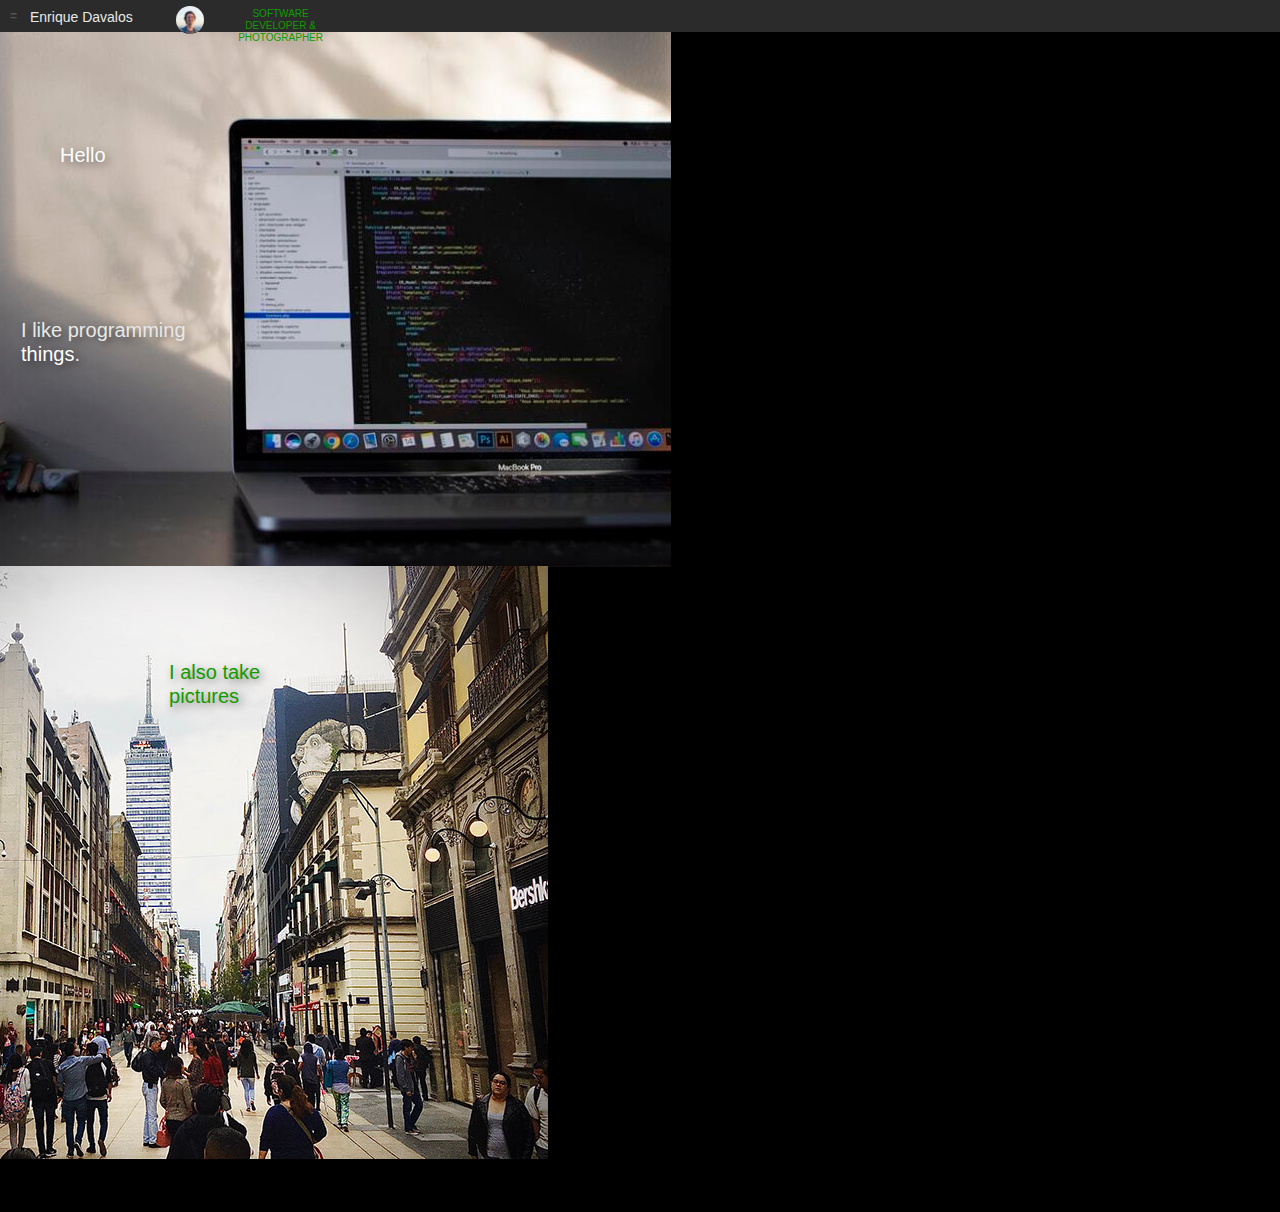
==== phone/index.html @ 0da9f64e "initial upload" ====
<!DOCTYPE html>
<html class="nojs html css_verticalspacer" lang="en-GB">
 <head>

  <meta http-equiv="Content-type" content="text/html;charset=UTF-8"/>
  <meta name="generator" content="2018.1.0.386"/>
  <meta name="viewport" content="width=device-width, initial-scale=1.0"/>
  
  <script type="text/javascript">
   // Update the 'nojs'/'js' class on the html node
document.documentElement.className = document.documentElement.className.replace(/\bnojs\b/g, 'js');

// Check that all required assets are uploaded and up-to-date
if(typeof Muse == "undefined") window.Muse = {}; window.Muse.assets = {"required":["museutils.js", "museconfig.js", "jquery.musemenu.js", "webpro.js", "musewpdisclosure.js", "jquery.watch.js", "require.js", "index.css"], "outOfDate":[]};
</script>
  
  <link rel="canonical" href="http://mtxrii.github.io/index.html"/>
  <link rel="shortcut icon" href="../images/home-favicon.ico?crc=3937322328"/>
  <title>Enrique Davalos</title>
  <!-- CSS -->
  <link rel="stylesheet" type="text/css" href="../css/site_global.css?crc=444006867"/>
  <link rel="stylesheet" type="text/css" href="css/master_a-master.css?crc=3696033"/>
  <link rel="stylesheet" type="text/css" href="css/index.css?crc=289975962" id="pagesheet"/>
  <!-- Other scripts -->
  <script type="text/javascript">
   var __adobewebfontsappname__ = "muse";
</script>
  <!-- JS includes -->
  <script src="https://webfonts.creativecloud.com/nova-square:n4:default;spirax:n4:default;voltaire:n4:default.js" type="text/javascript"></script>
  <!--[if lt IE 9]>
  <script src="../scripts/html5shiv.js?crc=4241844378" type="text/javascript"></script>
  <![endif]-->
   </head>
 <body>

  <div class="clearfix borderbox" id="page"><!-- group -->
   <div class="clearfix grpelem" id="ppu23906"><!-- column -->
    <div class="clearfix colelem" id="pu23906"><!-- group -->
     <div class="clip_frame grpelem" id="u23906" data-sizePolicy="fixed" data-pintopage="page_fixedCenter"><!-- image -->
      <img class="block" id="u23906_img" src="../images/photo-1484417894907-623942c8ee29.jpg?crc=263197129" alt="" width="1007" height="567"/>
     </div>
     <div class="clearfix grpelem" id="u23732-4"><!-- content -->
      <p>Hello</p>
     </div>
     <div class="clearfix grpelem" id="u23733-6"><!-- content -->
      <p>I like programming <span id="u23733-2">things</span>.</p>
     </div>
     <div class="browser_width grpelem" id="accordionu16622-bw">
      <ul class="AccordionWidget clearfix" id="accordionu16622"><!-- vertical box -->
       <li class="AccordionPanel clearfix colelem100" id="u16627"><!-- vertical box --><div class="AccordionPanelTab clearfix colelem100" id="u16628-4"><!-- content --><div id="u16628-3"><p>=</p></div></div><div class="AccordionPanelContent disn clearfix colelem100" id="u16629"><!-- group --><nav class="MenuBar clearfix grpelem" id="menuu16405"><!-- vertical box --><div class="MenuItemContainer clearfix colelem" id="u16434"><!-- horizontal box --><a class="nonblock nontext MenuItem MenuItemWithSubMenu MuseMenuActive borderbox clearfix grpelem" id="u16435" href="index.html"><!-- horizontal box --><div class="MenuItemLabel clearfix grpelem" id="u16436-4"><!-- content --><p>Home</p></div></a></div><div class="MenuItemContainer clearfix colelem" id="u16661"><!-- horizontal box --><a class="nonblock nontext MenuItem MenuItemWithSubMenu borderbox clearfix grpelem" id="u16664" href="about.html"><!-- horizontal box --><div class="MenuItemLabel clearfix grpelem" id="u16667-4"><!-- content --><p>About</p></div></a></div><div class="MenuItemContainer clearfix colelem" id="u16682"><!-- horizontal box --><a class="nonblock nontext MenuItem MenuItemWithSubMenu borderbox clearfix grpelem" id="u16685" href="code.html"><!-- horizontal box --><div class="MenuItemLabel clearfix grpelem" id="u16687-4"><!-- content --><p>Code</p></div></a></div><div class="MenuItemContainer clearfix colelem" id="u16703"><!-- horizontal box --><a class="nonblock nontext MenuItem MenuItemWithSubMenu borderbox clearfix grpelem" id="u16706" href="photos.html"><!-- horizontal box --><div class="MenuItemLabel clearfix grpelem" id="u16708-4"><!-- content --><p>Photos</p></div></a></div><div class="MenuItemContainer clearfix colelem" id="u16724"><!-- horizontal box --><a class="nonblock nontext MenuItem MenuItemWithSubMenu borderbox clearfix grpelem" id="u16725" href="contact.html"><!-- horizontal box --><div class="MenuItemLabel clearfix grpelem" id="u16728-4"><!-- content --><p>Contact</p></div></a></div></nav></div></li>
       <li class="AccordionPanel clearfix colelem100" id="u16745"><!-- vertical box --><div class="AccordionPanelTab clearfix colelem100" id="u16783-3"><!-- content --><div id="u16783-2"><p>&nbsp;</p></div></div><div class="AccordionPanelContent colelem100" id="u16746"><!-- simple frame --></div></li>
      </ul>
     </div>
     <div class="clearfix grpelem" id="u16403-4" data-sizePolicy="fluidWidth" data-pintopage="page_fixedLeft"><!-- content -->
      <p>Enrique Davalos</p>
     </div>
     <div class="rounded-corners clip_frame grpelem" id="u16401" data-sizePolicy="fluidWidthHeight" data-pintopage="page_fixedCenter"><!-- image -->
      <img class="block" id="u16401_img" src="../images/enlight95%20-%20circle.jpg?crc=4184773767" alt="" data-heightwidthratio="1" data-image-width="28" data-image-height="28"/>
     </div>
     <div class="clearfix grpelem" id="u16404-6"><!-- content -->
      <p>SOFTWARE DEVELOPER &amp;</p>
      <p>PHOTOGRAPHER</p>
     </div>
    </div>
    <div class="clearfix colelem" id="u23903-4"><!-- content -->
     <p>I also take pictures</p>
    </div>
   </div>
   <div class="verticalspacer" data-offset-top="773" data-content-above-spacer="772" data-content-below-spacer="71" data-sizePolicy="fixed" data-pintopage="page_fixedLeft"></div>
   <div class="clip_frame grpelem" id="u23913" data-sizePolicy="fixed" data-pintopage="page_fixedCenter"><!-- image -->
    <img class="block" id="u23913_img" src="../images/img_8601718x594.jpg?crc=4179434027" alt="" width="717" height="593"/>
   </div>
  </div>
  <!-- Other scripts -->
  <script type="text/javascript">
   // Decide whether to suppress missing file error or not based on preference setting
var suppressMissingFileError = false
</script>
  <script type="text/javascript">
   window.Muse.assets.check=function(c){if(!window.Muse.assets.checked){window.Muse.assets.checked=!0;var b={},d=function(a,b){if(window.getComputedStyle){var c=window.getComputedStyle(a,null);return c&&c.getPropertyValue(b)||c&&c[b]||""}if(document.documentElement.currentStyle)return(c=a.currentStyle)&&c[b]||a.style&&a.style[b]||"";return""},a=function(a){if(a.match(/^rgb/))return a=a.replace(/\s+/g,"").match(/([\d\,]+)/gi)[0].split(","),(parseInt(a[0])<<16)+(parseInt(a[1])<<8)+parseInt(a[2]);if(a.match(/^\#/))return parseInt(a.substr(1),
16);return 0},f=function(f){for(var g=document.getElementsByTagName("link"),j=0;j<g.length;j++)if("text/css"==g[j].type){var l=(g[j].href||"").match(/\/?css\/([\w\-]+\.css)\?crc=(\d+)/);if(!l||!l[1]||!l[2])break;b[l[1]]=l[2]}g=document.createElement("div");g.className="version";g.style.cssText="display:none; width:1px; height:1px;";document.getElementsByTagName("body")[0].appendChild(g);for(j=0;j<Muse.assets.required.length;){var l=Muse.assets.required[j],k=l.match(/([\w\-\.]+)\.(\w+)$/),i=k&&k[1]?
k[1]:null,k=k&&k[2]?k[2]:null;switch(k.toLowerCase()){case "css":i=i.replace(/\W/gi,"_").replace(/^([^a-z])/gi,"_$1");g.className+=" "+i;i=a(d(g,"color"));k=a(d(g,"backgroundColor"));i!=0||k!=0?(Muse.assets.required.splice(j,1),"undefined"!=typeof b[l]&&(i!=b[l]>>>24||k!=(b[l]&16777215))&&Muse.assets.outOfDate.push(l)):j++;g.className="version";break;case "js":j++;break;default:throw Error("Unsupported file type: "+k);}}c?c().jquery!="1.8.3"&&Muse.assets.outOfDate.push("jquery-1.8.3.min.js"):Muse.assets.required.push("jquery-1.8.3.min.js");
g.parentNode.removeChild(g);if(Muse.assets.outOfDate.length||Muse.assets.required.length)g="Some files on the server may be missing or incorrect. Clear browser cache and try again. If the problem persists please contact website author.",f&&Muse.assets.outOfDate.length&&(g+="\nOut of date: "+Muse.assets.outOfDate.join(",")),f&&Muse.assets.required.length&&(g+="\nMissing: "+Muse.assets.required.join(",")),suppressMissingFileError?(g+="\nUse SuppressMissingFileError key in AppPrefs.xml to show missing file error pop up.",console.log(g)):alert(g)};location&&location.search&&location.search.match&&location.search.match(/muse_debug/gi)?
setTimeout(function(){f(!0)},5E3):f()}};
var muse_init=function(){require.config({baseUrl:"../"});require(["jquery","museutils","whatinput","jquery.musemenu","webpro","musewpdisclosure","jquery.watch"],function(c){var $ = c;$(document).ready(function(){try{
window.Muse.assets.check($);/* body */
Muse.Utils.transformMarkupToFixBrowserProblemsPreInit();/* body */
Muse.Utils.prepHyperlinks(true);/* body */
Muse.Utils.resizeHeight('.browser_width');/* resize height */
Muse.Utils.requestAnimationFrame(function() { $('body').addClass('initialized'); });/* mark body as initialized */
Muse.Utils.makeButtonsVisibleAfterSettingMinWidth();/* body */
Muse.Utils.initWidget('.MenuBar', ['#bp_infinity'], function(elem) { return $(elem).museMenu(); });/* unifiedNavBar */
Muse.Utils.initWidget('#accordionu16622', ['#bp_infinity'], function(elem) { return new WebPro.Widget.Accordion(elem, {canCloseAll:true,defaultIndex:1}); });/* #accordionu16622 */
Muse.Utils.fullPage('#page');/* 100% height page */
Muse.Utils.showWidgetsWhenReady();/* body */
Muse.Utils.transformMarkupToFixBrowserProblems();/* body */
}catch(b){if(b&&"function"==typeof b.notify?b.notify():Muse.Assert.fail("Error calling selector function: "+b),false)throw b;}})})};

</script>
  <!-- RequireJS script -->
  <script src="../scripts/require.js?crc=7928878" type="text/javascript" async data-main="../scripts/museconfig.js?crc=4286661555" onload="if (requirejs) requirejs.onError = function(requireType, requireModule) { if (requireType && requireType.toString && requireType.toString().indexOf && 0 <= requireType.toString().indexOf('#scripterror')) window.Muse.assets.check(); }" onerror="window.Muse.assets.check();"></script>
   </body>
</html>
---- css/site_global.css ----
html{min-height:100%;min-width:100%;-ms-text-size-adjust:none;}body,div,dl,dt,dd,ul,ol,li,nav,h1,h2,h3,h4,h5,h6,pre,code,form,fieldset,legend,input,button,textarea,p,blockquote,th,td,a{margin:0px;padding:0px;border-width:0px;border-style:solid;border-color:transparent;-webkit-transform-origin:left top;-ms-transform-origin:left top;-o-transform-origin:left top;transform-origin:left top;background-repeat:no-repeat;}button.submit-btn{-moz-box-sizing:content-box;-webkit-box-sizing:content-box;box-sizing:content-box;}.transition{-webkit-transition-property:background-image,background-position,background-color,border-color,border-radius,color,font-size,font-style,font-weight,letter-spacing,line-height,text-align,box-shadow,text-shadow,opacity;transition-property:background-image,background-position,background-color,border-color,border-radius,color,font-size,font-style,font-weight,letter-spacing,line-height,text-align,box-shadow,text-shadow,opacity;}.transition *{-webkit-transition:inherit;transition:inherit;}table{border-collapse:collapse;border-spacing:0px;}fieldset,img{border:0px;border-style:solid;-webkit-transform-origin:left top;-ms-transform-origin:left top;-o-transform-origin:left top;transform-origin:left top;}address,caption,cite,code,dfn,em,strong,th,var,optgroup{font-style:inherit;font-weight:inherit;}del,ins{text-decoration:none;}li{list-style:none;}caption,th{text-align:left;}h1,h2,h3,h4,h5,h6{font-size:100%;font-weight:inherit;}input,button,textarea,select,optgroup,option{font-family:inherit;font-size:inherit;font-style:inherit;font-weight:inherit;}.form-grp input,.form-grp textarea{-webkit-appearance:none;-webkit-border-radius:0;}body{font-family:Arial, Helvetica Neue, Helvetica, sans-serif;text-align:left;font-size:14px;line-height:17px;word-wrap:break-word;text-rendering:optimizeLegibility;-moz-font-feature-settings:'liga';-ms-font-feature-settings:'liga';-webkit-font-feature-settings:'liga';font-feature-settings:'liga';}a:link{color:#0000FF;text-decoration:underline;}a:visited{color:#800080;text-decoration:underline;}a:hover{color:#0000FF;text-decoration:underline;}a:active{color:#EE0000;text-decoration:underline;}a.nontext{color:black;text-decoration:none;font-style:normal;font-weight:normal;}.normal_text{color:#000000;direction:ltr;font-family:Arial, Helvetica Neue, Helvetica, sans-serif;font-size:14px;font-style:normal;font-weight:normal;letter-spacing:0px;line-height:17px;text-align:left;text-decoration:none;text-indent:0px;text-transform:none;vertical-align:0px;padding:0px;}.list0 li:before{position:absolute;right:100%;letter-spacing:0px;text-decoration:none;font-weight:normal;font-style:normal;}.rtl-list li:before{right:auto;left:100%;}.nls-None > li:before,.nls-None .list3 > li:before,.nls-None .list6 > li:before{margin-right:6px;content:'•';}.nls-None .list1 > li:before,.nls-None .list4 > li:before,.nls-None .list7 > li:before{margin-right:6px;content:'○';}.nls-None,.nls-None .list1,.nls-None .list2,.nls-None .list3,.nls-None .list4,.nls-None .list5,.nls-None .list6,.nls-None .list7,.nls-None .list8{padding-left:34px;}.nls-None.rtl-list,.nls-None .list1.rtl-list,.nls-None .list2.rtl-list,.nls-None .list3.rtl-list,.nls-None .list4.rtl-list,.nls-None .list5.rtl-list,.nls-None .list6.rtl-list,.nls-None .list7.rtl-list,.nls-None .list8.rtl-list{padding-left:0px;padding-right:34px;}.nls-None .list2 > li:before,.nls-None .list5 > li:before,.nls-None .list8 > li:before{margin-right:6px;content:'-';}.nls-None.rtl-list > li:before,.nls-None .list1.rtl-list > li:before,.nls-None .list2.rtl-list > li:before,.nls-None .list3.rtl-list > li:before,.nls-None .list4.rtl-list > li:before,.nls-None .list5.rtl-list > li:before,.nls-None .list6.rtl-list > li:before,.nls-None .list7.rtl-list > li:before,.nls-None .list8.rtl-list > li:before{margin-right:0px;margin-left:6px;}.TabbedPanelsTab{white-space:nowrap;}.MenuBar .MenuBarView,.MenuBar .SubMenuView{display:block;list-style:none;}.MenuBar .SubMenu{display:none;position:absolute;}.NoWrap{white-space:nowrap;word-wrap:normal;}.rootelem{margin-left:auto;margin-right:auto;}.colelem{display:inline;float:left;clear:both;}.clearfix:after{content:"\0020";visibility:hidden;display:block;height:0px;clear:both;}*:first-child+html .clearfix{zoom:1;}.clip_frame{overflow:hidden;}.popup_anchor{position:relative;width:0px;height:0px;}.allow_click_through *{pointer-events:auto;}.popup_element{z-index:100000;}.svg{display:block;vertical-align:top;}span.wrap{content:'';clear:left;display:block;}span.actAsInlineDiv{display:inline-block;}.position_content,.excludeFromNormalFlow{float:left;}.preload_images{position:absolute;overflow:hidden;left:-9999px;top:-9999px;height:1px;width:1px;}.preload{height:1px;width:1px;}.animateStates{-webkit-transition:0.3s ease-in-out;-moz-transition:0.3s ease-in-out;-o-transition:0.3s ease-in-out;transition:0.3s ease-in-out;}[data-whatinput="mouse"] *:focus,[data-whatinput="touch"] *:focus,input:focus,textarea:focus{outline:none;}textarea{resize:none;overflow:auto;}.allow_click_through,.fld-prompt{pointer-events:none;}.wrapped-input{position:absolute;top:0px;left:0px;background:transparent;border:none;}.submit-btn{z-index:50000;cursor:pointer;}.anchor_item{width:22px;height:18px;}.MenuBar .SubMenuVisible,.MenuBarVertical .SubMenuVisible,.MenuBar .SubMenu .SubMenuVisible,.popup_element.Active,span.actAsPara,.actAsDiv,a.nonblock.nontext,img.block{display:block;}.widget_invisible,.js .invi,.js .mse_pre_init{visibility:hidden;}.ose_ei{visibility:hidden;z-index:0;}.no_vert_scroll{overflow-y:hidden;}.always_vert_scroll{overflow-y:scroll;}.always_horz_scroll{overflow-x:scroll;}.fullscreen{overflow:hidden;left:0px;top:0px;position:fixed;height:100%;width:100%;-moz-box-sizing:border-box;-webkit-box-sizing:border-box;-ms-box-sizing:border-box;box-sizing:border-box;}.fullwidth{position:absolute;}.borderbox{-moz-box-sizing:border-box;-webkit-box-sizing:border-box;-ms-box-sizing:border-box;box-sizing:border-box;}.scroll_wrapper{position:absolute;overflow:auto;left:0px;right:0px;top:0px;bottom:0px;padding-top:0px;padding-bottom:0px;margin-top:0px;margin-bottom:0px;}.browser_width > *{position:absolute;left:0px;right:0px;}.grpelem,.accordion_wrapper{display:inline;float:left;}.fld-checkbox input[type=checkbox],.fld-radiobutton input[type=radio]{position:absolute;overflow:hidden;clip:rect(0px, 0px, 0px, 0px);height:1px;width:1px;margin:-1px;padding:0px;border:0px;}.fld-checkbox input[type=checkbox] + label,.fld-radiobutton input[type=radio] + label{display:inline-block;background-repeat:no-repeat;cursor:pointer;float:left;width:100%;height:100%;}.pointer_cursor,.fld-recaptcha-mode,.fld-recaptcha-refresh,.fld-recaptcha-help{cursor:pointer;}p,h1,h2,h3,h4,h5,h6,ol,ul,span.actAsPara{max-height:1000000px;}.superscript{vertical-align:super;font-size:66%;line-height:0px;}.subscript{vertical-align:sub;font-size:66%;line-height:0px;}.horizontalSlideShow{-ms-touch-action:pan-y;touch-action:pan-y;}.verticalSlideShow{-ms-touch-action:pan-x;touch-action:pan-x;}.colelem100,.verticalspacer{clear:both;}.list0 li,.MenuBar .MenuItemContainer,.SlideShowContentPanel .fullscreen img,.css_verticalspacer .verticalspacer{position:relative;}.popup_element.Inactive,.js .disn,.js .an_invi,.hidden,.breakpoint{display:none;}#muse_css_mq{position:absolute;display:none;background-color:#FFFFFE;}.fluid_height_spacer{width:0.01px;}.muse_check_css{display:none;position:fixed;}@media screen and (-webkit-min-device-pixel-ratio:0){body{text-rendering:auto;}}
---- phone/css/master_a-master.css ----
#accordionu16622{border-color:#B5B5B5;background-color:transparent;}#u16628-4{border-color:#FFFFFF;background-color:#2B2B2B;}#u16628-4:hover p{color:#545454;visibility:inherit;font-weight:bold;}#u16628-4:active p{color:#545454;visibility:inherit;font-weight:bold;}#u16628-3{color:#FFFFFF;line-height:12px;font-size:12px;font-family:Verdana, Tahoma, Geneva, sans-serif;}#u16629{border-color:#FFFFFF;background-color:#2B2B2B;}#menuu16405{border-width:0px;border-color:transparent;background-color:transparent;}#u16628-4.AccordionPanelTabOpen,#u16435{background-color:#2B2B2B;}#u16436-4{border-width:0px;border-color:transparent;background-color:transparent;text-transform:uppercase;color:#E8E8E8;text-align:center;font-family:voltaire, sans-serif;font-weight:400;}#u16435:hover #u16436-4 p{color:#16BF00;visibility:inherit;}#u16435:active #u16436-4 p{color:#129B00;visibility:inherit;}#u16435.MuseMenuActive,#u16664{background-color:#2B2B2B;}#u16667-4{border-width:0px;border-color:transparent;background-color:transparent;text-transform:uppercase;color:#E8E8E8;text-align:center;font-family:voltaire, sans-serif;font-weight:400;}#u16664:hover #u16667-4 p{color:#16BF00;visibility:inherit;}#u16664:active #u16667-4 p{color:#129B00;visibility:inherit;}#u16664.MuseMenuActive,#u16685{background-color:#2B2B2B;}#u16687-4{border-width:0px;border-color:transparent;background-color:transparent;text-transform:uppercase;color:#E8E8E8;text-align:center;font-family:voltaire, sans-serif;font-weight:400;}#u16685:hover #u16687-4 p{color:#16BF00;visibility:inherit;}#u16685:active #u16687-4 p{color:#129B00;visibility:inherit;}#u16685.MuseMenuActive,#u16706{background-color:#2B2B2B;}#u16708-4{border-width:0px;border-color:transparent;background-color:transparent;text-transform:uppercase;color:#E8E8E8;text-align:center;font-family:voltaire, sans-serif;font-weight:400;}#u16706:hover #u16708-4 p{color:#16BF00;visibility:inherit;}#u16706:active #u16708-4 p{color:#129B00;visibility:inherit;}#u16706.MuseMenuActive,#u16725{background-color:#2B2B2B;}#u16725.MuseMenuActive{background-color:#2B2B2B;}#u16728-4{border-width:0px;border-color:transparent;background-color:transparent;text-transform:uppercase;color:#E8E8E8;text-align:center;font-family:voltaire, sans-serif;font-weight:400;}#u16725:hover #u16728-4 p{color:#16BF00;visibility:inherit;}#u16725:active #u16728-4 p{color:#129B00;visibility:inherit;}#u16435.MuseMenuActive #u16436-4 p,#u16664.MuseMenuActive #u16667-4 p,#u16685.MuseMenuActive #u16687-4 p,#u16706.MuseMenuActive #u16708-4 p,#u16725.MuseMenuActive #u16728-4 p{color:#129B00;visibility:inherit;text-transform:uppercase;font-family:voltaire, sans-serif;font-weight:400;font-style:normal;}#u16627,#u16434,#u16661,#u16682,#u16703,#u16724,#u16745{background-color:transparent;}#u16783-3{border-color:#FFFFFF;background-color:transparent;}#u16783-3:hover p{color:#545454;visibility:inherit;font-weight:bold;}#u16783-3:active p{color:#545454;visibility:inherit;font-weight:bold;}#u16628-4.AccordionPanelTabOpen p,#u16783-3.AccordionPanelTabOpen p{color:#707070;visibility:inherit;font-size:11px;font-family:spirax, sans-serif;font-weight:700;font-style:normal;}#u16783-2{line-height:11px;color:#FFFFFF;font-size:11px;font-family:Verdana, Tahoma, Geneva, sans-serif;font-weight:normal;}.MenuItem,.AccordionPanelTab{cursor:pointer;}#u16403-4{background-color:transparent;color:#E8E8E8;text-align:left;font-size:14px;font-family:nova-square, sans-serif;font-weight:400;}#u16401{background-color:transparent;border-radius:50%;}#u16404-6{background-color:transparent;line-height:12px;text-align:center;font-size:10px;color:#129B00;font-family:voltaire, sans-serif;font-weight:400;}
---- phone/css/index.css ----
.version.index{color:#000011;background-color:#48AE9A;}#muse_css_mq{background-color:#FFFFFF;}#page{z-index:1;min-height:1160px;background-image:none;border-width:0px;border-color:#000000;background-color:#000000;padding-bottom:53px;width:100%;max-width:380px;}#ppu23906{z-index:0;margin-right:-10000px;width:265%;}#pu23906{z-index:2;width:100%;}#u23906{z-index:2;width:1007px;background-color:transparent;position:relative;margin-right:-10000px;margin-left:18.87%;left:-526px;}#u23732-4{z-index:6;min-height:37px;text-shadow:3px 3px 8px rgba(0,0,0,0.5);box-shadow:none;background-color:transparent;line-height:24px;font-size:20px;color:#FFFFFF;font-family:nova-square, sans-serif;font-weight:400;font-style:normal;position:relative;margin-right:-10000px;margin-top:143px;width:8.94%;left:39.23%;margin-left:-33.27%;}#u23733-6{z-index:10;min-height:64px;text-shadow:3px 3px 8px rgba(0,0,0,0.5);box-shadow:none;background-color:transparent;line-height:24px;font-size:20px;color:#E8E8E8;font-family:nova-square, sans-serif;font-weight:400;font-style:normal;position:relative;margin-right:-10000px;margin-top:318px;width:16.79%;left:35.36%;margin-left:-33.27%;}#u23733-2{color:#FFFFFF;}#accordionu16622{z-index:20;}#u16627{z-index:21;}#u16628-4{z-index:22;min-height:12px;padding-top:10px;padding-bottom:10px;}#u16628-4:hover{padding-top:10px;padding-bottom:10px;min-height:12px;margin:0px 0px 0px 0%;}#u16628-4:active{padding-top:10px;padding-bottom:10px;min-height:12px;margin:0px 0px 0px 0%;}#u16628-4.AccordionPanelTabOpen{padding-top:10px;padding-bottom:10px;min-height:12px;margin:0px 0px 0px 0%;}#u16629{z-index:26;width:100%;}#menuu16405{z-index:27;position:relative;margin-right:-10000px;width:100%;}#u16434{position:relative;width:100%;}#u16435{min-height:17px;padding-bottom:18px;position:relative;margin-right:-10000px;width:100%;}#u16436-4{min-height:17px;position:relative;margin-right:-10000px;top:9px;width:100%;}#u16435:hover #u16436-4{padding-top:0px;padding-bottom:0px;min-height:17px;width:100%;margin:0px -10000px 0px 0%;}#u16435:active #u16436-4{padding-top:0px;padding-bottom:0px;min-height:17px;width:100%;margin:0px -10000px 0px 0%;}#u16664{min-height:17px;padding-bottom:18px;position:relative;margin-right:-10000px;width:100%;}#u16667-4{min-height:17px;position:relative;margin-right:-10000px;top:9px;width:100%;}#u16435.MuseMenuActive #u16436-4,#u16664:hover #u16667-4{padding-top:0px;padding-bottom:0px;min-height:17px;width:100%;margin:0px -10000px 0px 0%;}#u16664:active #u16667-4{padding-top:0px;padding-bottom:0px;min-height:17px;width:100%;margin:0px -10000px 0px 0%;}#u16685{min-height:17px;padding-bottom:18px;position:relative;margin-right:-10000px;width:100%;}#u16687-4{min-height:17px;position:relative;margin-right:-10000px;top:9px;width:100%;}#u16664.MuseMenuActive #u16667-4,#u16685:hover #u16687-4{padding-top:0px;padding-bottom:0px;min-height:17px;width:100%;margin:0px -10000px 0px 0%;}#u16685:active #u16687-4{padding-top:0px;padding-bottom:0px;min-height:17px;width:100%;margin:0px -10000px 0px 0%;}#u16706{min-height:17px;padding-bottom:18px;position:relative;margin-right:-10000px;width:100%;}#u16708-4{min-height:17px;position:relative;margin-right:-10000px;top:9px;width:100%;}#u16685.MuseMenuActive #u16687-4,#u16706:hover #u16708-4{padding-top:0px;padding-bottom:0px;min-height:17px;width:100%;margin:0px -10000px 0px 0%;}#u16706:active #u16708-4{padding-top:0px;padding-bottom:0px;min-height:17px;width:100%;margin:0px -10000px 0px 0%;}#u16661,#u16682,#u16703,#u16724{margin-top:2px;position:relative;width:100%;}#u16725{min-height:17px;padding-bottom:18px;position:relative;margin-right:-10000px;width:100%;}#u16435.MuseMenuActive,#u16664.MuseMenuActive,#u16685.MuseMenuActive,#u16706.MuseMenuActive,#u16725.MuseMenuActive{min-height:17px;width:100%;margin:0px -10000px 0px 0%;}#u16728-4{min-height:17px;position:relative;margin-right:-10000px;top:9px;width:100%;}#u16706.MuseMenuActive #u16708-4,#u16725:hover #u16728-4{padding-top:0px;padding-bottom:0px;min-height:17px;width:100%;margin:0px -10000px 0px 0%;}#u16725:active #u16728-4{padding-top:0px;padding-bottom:0px;min-height:17px;width:100%;margin:0px -10000px 0px 0%;}#u16725.MuseMenuActive #u16728-4{padding-top:0px;padding-bottom:0px;min-height:17px;width:100%;margin:0px -10000px 0px 0%;}#u16745{z-index:58;}#u16783-3{z-index:59;min-height:11px;padding-top:10px;padding-bottom:10px;}#u16783-3:hover{padding-top:10px;padding-bottom:10px;min-height:11px;margin:0px 0px 0px 0%;}#u16783-3:active{padding-top:10px;padding-bottom:10px;min-height:11px;margin:0px 0px 0px 0%;}#u16783-3.AccordionPanelTabOpen{padding-top:10px;padding-bottom:10px;min-height:11px;margin:0px 0px 0px 0%;}#u16628-3,#u16783-2{margin-left:10px;}#u16746{z-index:62;height:8px;width:100%;}.ie #u16746{background-color:#FFFFFF;opacity:0.01;-ms-filter:"progid:DXImageTransform.Microsoft.Alpha(Opacity=1)";filter:alpha(opacity=1);}.js body{visibility:hidden;}.js body.initialized{visibility:visible;}#accordionu16622-bw{z-index:20;left:0px;margin-left:-335px;}#u16403-4{z-index:63;min-height:23px;position:relative;margin-right:-10000px;margin-top:9px;width:33.17%;left:365px;margin-left:-335px;}#u16401{z-index:67;position:relative;margin-right:-10000px;margin-top:6px;width:2.79%;margin-left:17.48%;left:0px;}#u16401 .clip_frame{-webkit-border-radius:0.5px 0.5px 0.5px 0.5px;}#u16404-6{z-index:69;min-height:23px;position:relative;margin-right:-10000px;margin-top:8px;width:11.03%;left:55.62%;margin-left:-33.27%;}#u23903-4{z-index:16;min-height:113px;text-shadow:3px 3px 8px rgba(0,0,0,0.5);box-shadow:none;background-color:transparent;line-height:24px;font-size:20px;color:#129B00;font-family:nova-square, sans-serif;font-weight:400;font-style:normal;margin-top:93px;position:relative;width:15.4%;left:0%;margin-left:16.79%;}.css_verticalspacer .verticalspacer{height:calc(100vh - 843px);}#u23913{z-index:4;width:717px;background-color:transparent;position:relative;margin-right:-10000px;margin-top:-575px;margin-left:50%;left:-359px;}.html{background-color:#000000;}body{position:relative;min-width:320px;}.verticalspacer{min-height:369px;}#u16401_img{width:100%;}
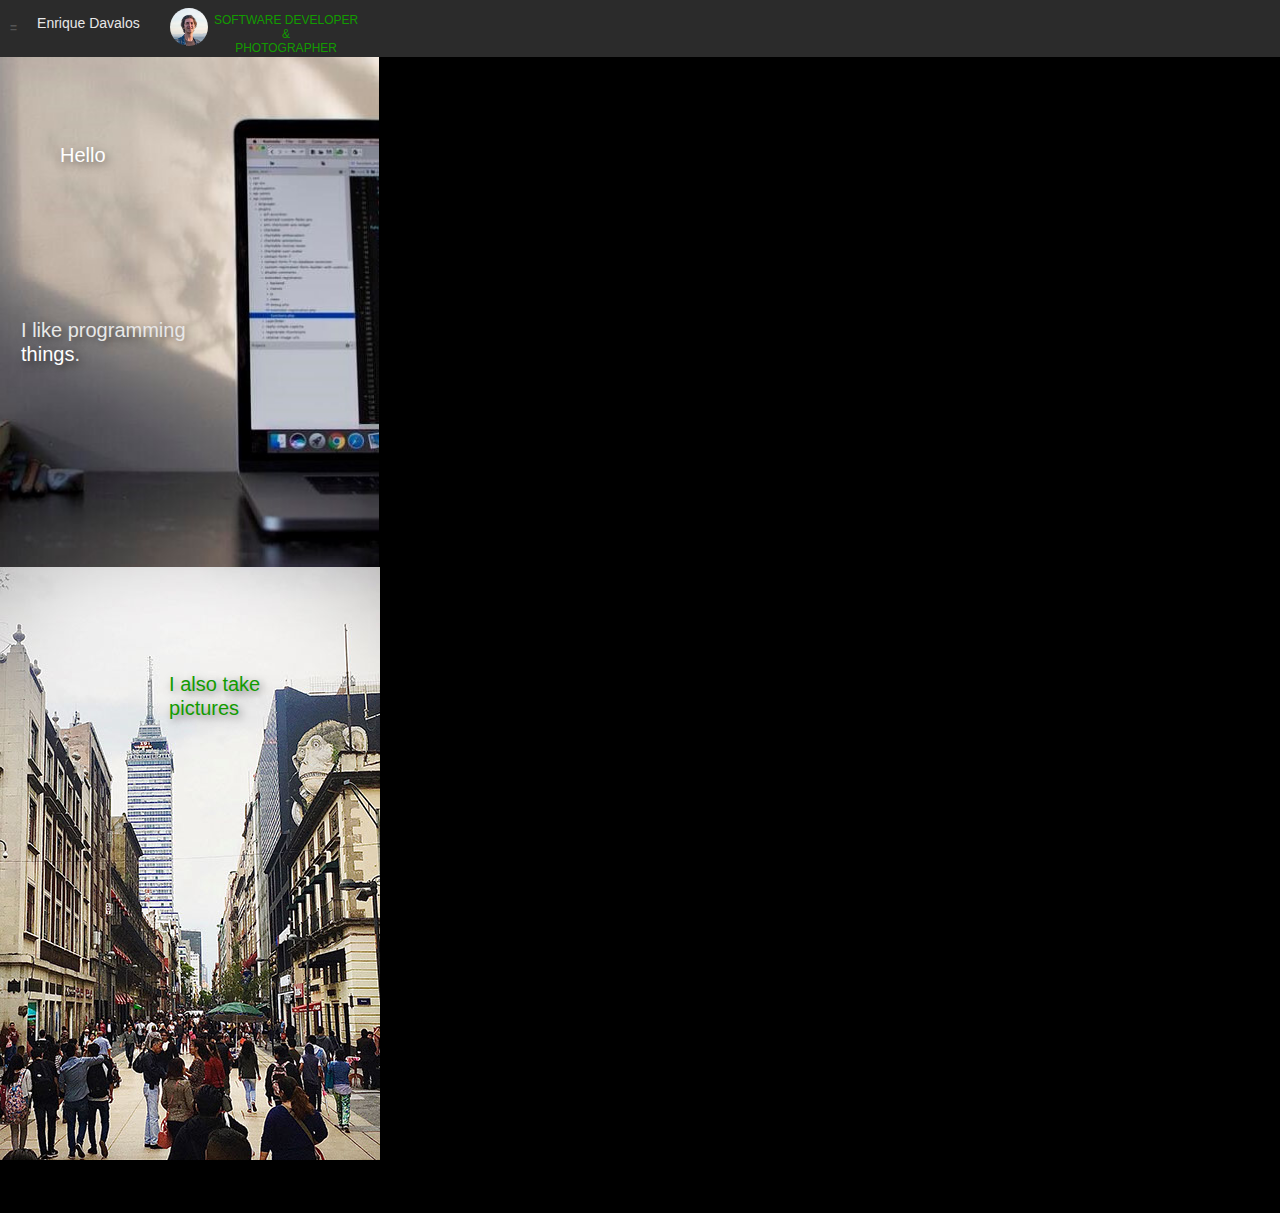
==== commit 5c843ca9: "Update website" ====
--- a/phone/index.html
+++ b/phone/index.html
@@ -18,9 +18,9 @@
   <link rel="shortcut icon" href="../images/home-favicon.ico?crc=3937322328"/>
   <title>Enrique Davalos</title>
   <!-- CSS -->
-  <link rel="stylesheet" type="text/css" href="../css/site_global.css?crc=444006867"/>
-  <link rel="stylesheet" type="text/css" href="css/master_a-master.css?crc=3696033"/>
-  <link rel="stylesheet" type="text/css" href="css/index.css?crc=289975962" id="pagesheet"/>
+  <link rel="stylesheet" type="text/css" href="../css/site_global.css?crc=4038298453"/>
+  <link rel="stylesheet" type="text/css" href="css/master_a-master.css?crc=4119415877"/>
+  <link rel="stylesheet" type="text/css" href="css/index.css?crc=55775084" id="pagesheet"/>
   <!-- Other scripts -->
   <script type="text/javascript">
    var __adobewebfontsappname__ = "muse";
@@ -36,8 +36,8 @@
   <div class="clearfix borderbox" id="page"><!-- group -->
    <div class="clearfix grpelem" id="ppu23906"><!-- column -->
     <div class="clearfix colelem" id="pu23906"><!-- group -->
-     <div class="clip_frame grpelem" id="u23906" data-sizePolicy="fixed" data-pintopage="page_fixedCenter"><!-- image -->
-      <img class="block" id="u23906_img" src="../images/photo-1484417894907-623942c8ee29.jpg?crc=263197129" alt="" width="1007" height="567"/>
+     <div class="clip_frame grpelem" id="u23906" data-sizePolicy="fixed" data-pintopage="page_fluidx"><!-- image -->
+      <img class="block" id="u23906_img" src="../images/photo-1484417894907-623942c8ee29%20(3).jpg?crc=4204542315" alt="" width="379" height="567"/>
      </div>
      <div class="clearfix grpelem" id="u23732-4"><!-- content -->
       <p>Hello</p>
@@ -47,15 +47,15 @@
      </div>
      <div class="browser_width grpelem" id="accordionu16622-bw">
       <ul class="AccordionWidget clearfix" id="accordionu16622"><!-- vertical box -->
-       <li class="AccordionPanel clearfix colelem100" id="u16627"><!-- vertical box --><div class="AccordionPanelTab clearfix colelem100" id="u16628-4"><!-- content --><div id="u16628-3"><p>=</p></div></div><div class="AccordionPanelContent disn clearfix colelem100" id="u16629"><!-- group --><nav class="MenuBar clearfix grpelem" id="menuu16405"><!-- vertical box --><div class="MenuItemContainer clearfix colelem" id="u16434"><!-- horizontal box --><a class="nonblock nontext MenuItem MenuItemWithSubMenu MuseMenuActive borderbox clearfix grpelem" id="u16435" href="index.html"><!-- horizontal box --><div class="MenuItemLabel clearfix grpelem" id="u16436-4"><!-- content --><p>Home</p></div></a></div><div class="MenuItemContainer clearfix colelem" id="u16661"><!-- horizontal box --><a class="nonblock nontext MenuItem MenuItemWithSubMenu borderbox clearfix grpelem" id="u16664" href="about.html"><!-- horizontal box --><div class="MenuItemLabel clearfix grpelem" id="u16667-4"><!-- content --><p>About</p></div></a></div><div class="MenuItemContainer clearfix colelem" id="u16682"><!-- horizontal box --><a class="nonblock nontext MenuItem MenuItemWithSubMenu borderbox clearfix grpelem" id="u16685" href="code.html"><!-- horizontal box --><div class="MenuItemLabel clearfix grpelem" id="u16687-4"><!-- content --><p>Code</p></div></a></div><div class="MenuItemContainer clearfix colelem" id="u16703"><!-- horizontal box --><a class="nonblock nontext MenuItem MenuItemWithSubMenu borderbox clearfix grpelem" id="u16706" href="photos.html"><!-- horizontal box --><div class="MenuItemLabel clearfix grpelem" id="u16708-4"><!-- content --><p>Photos</p></div></a></div><div class="MenuItemContainer clearfix colelem" id="u16724"><!-- horizontal box --><a class="nonblock nontext MenuItem MenuItemWithSubMenu borderbox clearfix grpelem" id="u16725" href="contact.html"><!-- horizontal box --><div class="MenuItemLabel clearfix grpelem" id="u16728-4"><!-- content --><p>Contact</p></div></a></div></nav></div></li>
-       <li class="AccordionPanel clearfix colelem100" id="u16745"><!-- vertical box --><div class="AccordionPanelTab clearfix colelem100" id="u16783-3"><!-- content --><div id="u16783-2"><p>&nbsp;</p></div></div><div class="AccordionPanelContent colelem100" id="u16746"><!-- simple frame --></div></li>
+       <li class="AccordionPanel clearfix colelem100" id="u16627"><!-- vertical box --><div class="AccordionPanelTab clearfix colelem100" id="u16628-5"><!-- content --><div id="u16628-4"><p>&nbsp;</p><p>=</p></div></div><div class="AccordionPanelContent disn clearfix colelem100" id="u16629"><!-- group --><nav class="MenuBar clearfix grpelem" id="menuu16405"><!-- vertical box --><div class="MenuItemContainer clearfix colelem" id="u16434"><!-- horizontal box --><a class="nonblock nontext MenuItem MenuItemWithSubMenu MuseMenuActive borderbox clearfix grpelem" id="u16435" href="index.html"><!-- horizontal box --><div class="MenuItemLabel clearfix grpelem" id="u16436-4"><!-- content --><p>Home</p></div></a></div><div class="MenuItemContainer clearfix colelem" id="u16661"><!-- horizontal box --><a class="nonblock nontext MenuItem MenuItemWithSubMenu borderbox clearfix grpelem" id="u16664" href="about.html"><!-- horizontal box --><div class="MenuItemLabel clearfix grpelem" id="u16667-4"><!-- content --><p>About</p></div></a></div><div class="MenuItemContainer clearfix colelem" id="u16682"><!-- horizontal box --><a class="nonblock nontext MenuItem MenuItemWithSubMenu borderbox clearfix grpelem" id="u16685" href="code.html"><!-- horizontal box --><div class="MenuItemLabel clearfix grpelem" id="u16687-4"><!-- content --><p>Code</p></div></a></div><div class="MenuItemContainer clearfix colelem" id="u16703"><!-- horizontal box --><a class="nonblock nontext MenuItem MenuItemWithSubMenu borderbox clearfix grpelem" id="u16706" href="photos.html"><!-- horizontal box --><div class="MenuItemLabel clearfix grpelem" id="u16708-4"><!-- content --><p>Photos</p></div></a></div><div class="MenuItemContainer clearfix colelem" id="u16724"><!-- horizontal box --><a class="nonblock nontext MenuItem MenuItemWithSubMenu borderbox clearfix grpelem" id="u16725" href="contact.html"><!-- horizontal box --><div class="MenuItemLabel clearfix grpelem" id="u16728-4"><!-- content --><p>Contact</p></div></a></div></nav></div></li>
+       <li class="AccordionPanel clearfix colelem100" id="u16745"><!-- vertical box --><div class="AccordionPanelTab clearfix colelem100" id="u16783-3"><!-- content --><div id="u16783-2"><p>&nbsp;</p></div></div><div class="AccordionPanelContent disn colelem100" id="u16746"><!-- simple frame --></div></li>
       </ul>
      </div>
-     <div class="clearfix grpelem" id="u16403-4" data-sizePolicy="fluidWidth" data-pintopage="page_fixedLeft"><!-- content -->
+     <div class="clearfix grpelem" id="u16403-4"><!-- content -->
       <p>Enrique Davalos</p>
      </div>
      <div class="rounded-corners clip_frame grpelem" id="u16401" data-sizePolicy="fluidWidthHeight" data-pintopage="page_fixedCenter"><!-- image -->
-      <img class="block" id="u16401_img" src="../images/enlight95%20-%20circle.jpg?crc=4184773767" alt="" data-heightwidthratio="1" data-image-width="28" data-image-height="28"/>
+      <img class="block" id="u16401_img" src="../images/enlight95%20-%20circle.jpg?crc=4184773767" alt="" data-heightwidthratio="1" data-image-width="38" data-image-height="38"/>
      </div>
      <div class="clearfix grpelem" id="u16404-6"><!-- content -->
       <p>SOFTWARE DEVELOPER &amp;</p>
@@ -66,9 +66,9 @@
      <p>I also take pictures</p>
     </div>
    </div>
-   <div class="verticalspacer" data-offset-top="773" data-content-above-spacer="772" data-content-below-spacer="71" data-sizePolicy="fixed" data-pintopage="page_fixedLeft"></div>
+   <div class="verticalspacer" data-offset-top="785" data-content-above-spacer="785" data-content-below-spacer="71" data-sizePolicy="fixed" data-pintopage="page_fixedLeft"></div>
    <div class="clip_frame grpelem" id="u23913" data-sizePolicy="fixed" data-pintopage="page_fixedCenter"><!-- image -->
-    <img class="block" id="u23913_img" src="../images/img_8601718x594.jpg?crc=4179434027" alt="" width="717" height="593"/>
+    <img class="block" id="u23913_img" src="../images/img_8601%20(2).jpg?crc=391330266" alt="" width="380" height="593"/>
    </div>
   </div>
   <!-- Other scripts -->
@@ -90,7 +90,7 @@
 Muse.Utils.requestAnimationFrame(function() { $('body').addClass('initialized'); });/* mark body as initialized */
 Muse.Utils.makeButtonsVisibleAfterSettingMinWidth();/* body */
 Muse.Utils.initWidget('.MenuBar', ['#bp_infinity'], function(elem) { return $(elem).museMenu(); });/* unifiedNavBar */
-Muse.Utils.initWidget('#accordionu16622', ['#bp_infinity'], function(elem) { return new WebPro.Widget.Accordion(elem, {canCloseAll:true,defaultIndex:1}); });/* #accordionu16622 */
+Muse.Utils.initWidget('#accordionu16622', ['#bp_infinity'], function(elem) { return new WebPro.Widget.Accordion(elem, {canCloseAll:true,defaultIndex:-1}); });/* #accordionu16622 */
 Muse.Utils.fullPage('#page');/* 100% height page */
 Muse.Utils.showWidgetsWhenReady();/* body */
 Muse.Utils.transformMarkupToFixBrowserProblems();/* body */
--- a/css/site_global.css
+++ b/css/site_global.css
@@ -1 +1 @@
-html{min-height:100%;min-width:100%;-ms-text-size-adjust:none;}body,div,dl,dt,dd,ul,ol,li,nav,h1,h2,h3,h4,h5,h6,pre,code,form,fieldset,legend,input,button,textarea,p,blockquote,th,td,a{margin:0px;padding:0px;border-width:0px;border-style:solid;border-color:transparent;-webkit-transform-origin:left top;-ms-transform-origin:left top;-o-transform-origin:left top;transform-origin:left top;background-repeat:no-repeat;}button.submit-btn{-moz-box-sizing:content-box;-webkit-box-sizing:content-box;box-sizing:content-box;}.transition{-webkit-transition-property:background-image,background-position,background-color,border-color,border-radius,color,font-size,font-style,font-weight,letter-spacing,line-height,text-align,box-shadow,text-shadow,opacity;transition-property:background-image,background-position,background-color,border-color,border-radius,color,font-size,font-style,font-weight,letter-spacing,line-height,text-align,box-shadow,text-shadow,opacity;}.transition *{-webkit-transition:inherit;transition:inherit;}table{border-collapse:collapse;border-spacing:0px;}fieldset,img{border:0px;border-style:solid;-webkit-transform-origin:left top;-ms-transform-origin:left top;-o-transform-origin:left top;transform-origin:left top;}address,caption,cite,code,dfn,em,strong,th,var,optgroup{font-style:inherit;font-weight:inherit;}del,ins{text-decoration:none;}li{list-style:none;}caption,th{text-align:left;}h1,h2,h3,h4,h5,h6{font-size:100%;font-weight:inherit;}input,button,textarea,select,optgroup,option{font-family:inherit;font-size:inherit;font-style:inherit;font-weight:inherit;}.form-grp input,.form-grp textarea{-webkit-appearance:none;-webkit-border-radius:0;}body{font-family:Arial, Helvetica Neue, Helvetica, sans-serif;text-align:left;font-size:14px;line-height:17px;word-wrap:break-word;text-rendering:optimizeLegibility;-moz-font-feature-settings:'liga';-ms-font-feature-settings:'liga';-webkit-font-feature-settings:'liga';font-feature-settings:'liga';}a:link{color:#0000FF;text-decoration:underline;}a:visited{color:#800080;text-decoration:underline;}a:hover{color:#0000FF;text-decoration:underline;}a:active{color:#EE0000;text-decoration:underline;}a.nontext{color:black;text-decoration:none;font-style:normal;font-weight:normal;}.normal_text{color:#000000;direction:ltr;font-family:Arial, Helvetica Neue, Helvetica, sans-serif;font-size:14px;font-style:normal;font-weight:normal;letter-spacing:0px;line-height:17px;text-align:left;text-decoration:none;text-indent:0px;text-transform:none;vertical-align:0px;padding:0px;}.list0 li:before{position:absolute;right:100%;letter-spacing:0px;text-decoration:none;font-weight:normal;font-style:normal;}.rtl-list li:before{right:auto;left:100%;}.nls-None > li:before,.nls-None .list3 > li:before,.nls-None .list6 > li:before{margin-right:6px;content:'•';}.nls-None .list1 > li:before,.nls-None .list4 > li:before,.nls-None .list7 > li:before{margin-right:6px;content:'○';}.nls-None,.nls-None .list1,.nls-None .list2,.nls-None .list3,.nls-None .list4,.nls-None .list5,.nls-None .list6,.nls-None .list7,.nls-None .list8{padding-left:34px;}.nls-None.rtl-list,.nls-None .list1.rtl-list,.nls-None .list2.rtl-list,.nls-None .list3.rtl-list,.nls-None .list4.rtl-list,.nls-None .list5.rtl-list,.nls-None .list6.rtl-list,.nls-None .list7.rtl-list,.nls-None .list8.rtl-list{padding-left:0px;padding-right:34px;}.nls-None .list2 > li:before,.nls-None .list5 > li:before,.nls-None .list8 > li:before{margin-right:6px;content:'-';}.nls-None.rtl-list > li:before,.nls-None .list1.rtl-list > li:before,.nls-None .list2.rtl-list > li:before,.nls-None .list3.rtl-list > li:before,.nls-None .list4.rtl-list > li:before,.nls-None .list5.rtl-list > li:before,.nls-None .list6.rtl-list > li:before,.nls-None .list7.rtl-list > li:before,.nls-None .list8.rtl-list > li:before{margin-right:0px;margin-left:6px;}.TabbedPanelsTab{white-space:nowrap;}.MenuBar .MenuBarView,.MenuBar .SubMenuView{display:block;list-style:none;}.MenuBar .SubMenu{display:none;position:absolute;}.NoWrap{white-space:nowrap;word-wrap:normal;}.rootelem{margin-left:auto;margin-right:auto;}.colelem{display:inline;float:left;clear:both;}.clearfix:after{content:"\0020";visibility:hidden;display:block;height:0px;clear:both;}*:first-child+html .clearfix{zoom:1;}.clip_frame{overflow:hidden;}.popup_anchor{position:relative;width:0px;height:0px;}.allow_click_through *{pointer-events:auto;}.popup_element{z-index:100000;}.svg{display:block;vertical-align:top;}span.wrap{content:'';clear:left;display:block;}span.actAsInlineDiv{display:inline-block;}.position_content,.excludeFromNormalFlow{float:left;}.preload_images{position:absolute;overflow:hidden;left:-9999px;top:-9999px;height:1px;width:1px;}.preload{height:1px;width:1px;}.animateStates{-webkit-transition:0.3s ease-in-out;-moz-transition:0.3s ease-in-out;-o-transition:0.3s ease-in-out;transition:0.3s ease-in-out;}[data-whatinput="mouse"] *:focus,[data-whatinput="touch"] *:focus,input:focus,textarea:focus{outline:none;}textarea{resize:none;overflow:auto;}.allow_click_through,.fld-prompt{pointer-events:none;}.wrapped-input{position:absolute;top:0px;left:0px;background:transparent;border:none;}.submit-btn{z-index:50000;cursor:pointer;}.anchor_item{width:22px;height:18px;}.MenuBar .SubMenuVisible,.MenuBarVertical .SubMenuVisible,.MenuBar .SubMenu .SubMenuVisible,.popup_element.Active,span.actAsPara,.actAsDiv,a.nonblock.nontext,img.block{display:block;}.widget_invisible,.js .invi,.js .mse_pre_init{visibility:hidden;}.ose_ei{visibility:hidden;z-index:0;}.no_vert_scroll{overflow-y:hidden;}.always_vert_scroll{overflow-y:scroll;}.always_horz_scroll{overflow-x:scroll;}.fullscreen{overflow:hidden;left:0px;top:0px;position:fixed;height:100%;width:100%;-moz-box-sizing:border-box;-webkit-box-sizing:border-box;-ms-box-sizing:border-box;box-sizing:border-box;}.fullwidth{position:absolute;}.borderbox{-moz-box-sizing:border-box;-webkit-box-sizing:border-box;-ms-box-sizing:border-box;box-sizing:border-box;}.scroll_wrapper{position:absolute;overflow:auto;left:0px;right:0px;top:0px;bottom:0px;padding-top:0px;padding-bottom:0px;margin-top:0px;margin-bottom:0px;}.browser_width > *{position:absolute;left:0px;right:0px;}.grpelem,.accordion_wrapper{display:inline;float:left;}.fld-checkbox input[type=checkbox],.fld-radiobutton input[type=radio]{position:absolute;overflow:hidden;clip:rect(0px, 0px, 0px, 0px);height:1px;width:1px;margin:-1px;padding:0px;border:0px;}.fld-checkbox input[type=checkbox] + label,.fld-radiobutton input[type=radio] + label{display:inline-block;background-repeat:no-repeat;cursor:pointer;float:left;width:100%;height:100%;}.pointer_cursor,.fld-recaptcha-mode,.fld-recaptcha-refresh,.fld-recaptcha-help{cursor:pointer;}p,h1,h2,h3,h4,h5,h6,ol,ul,span.actAsPara{max-height:1000000px;}.superscript{vertical-align:super;font-size:66%;line-height:0px;}.subscript{vertical-align:sub;font-size:66%;line-height:0px;}.horizontalSlideShow{-ms-touch-action:pan-y;touch-action:pan-y;}.verticalSlideShow{-ms-touch-action:pan-x;touch-action:pan-x;}.colelem100,.verticalspacer{clear:both;}.list0 li,.MenuBar .MenuItemContainer,.SlideShowContentPanel .fullscreen img,.css_verticalspacer .verticalspacer{position:relative;}.popup_element.Inactive,.js .disn,.js .an_invi,.hidden,.breakpoint{display:none;}#muse_css_mq{position:absolute;display:none;background-color:#FFFFFE;}.fluid_height_spacer{width:0.01px;}.muse_check_css{display:none;position:fixed;}@media screen and (-webkit-min-device-pixel-ratio:0){body{text-rendering:auto;}}+html{min-height:100%;min-width:100%;-ms-text-size-adjust:none;}body,div,dl,dt,dd,ul,ol,li,nav,h1,h2,h3,h4,h5,h6,pre,code,form,fieldset,legend,input,button,textarea,p,blockquote,th,td,a{margin:0px;padding:0px;border-width:0px;border-style:solid;border-color:transparent;-webkit-transform-origin:left top;-ms-transform-origin:left top;-o-transform-origin:left top;transform-origin:left top;background-repeat:no-repeat;}button.submit-btn{-moz-box-sizing:content-box;-webkit-box-sizing:content-box;box-sizing:content-box;}.transition{-webkit-transition-property:background-image,background-position,background-color,border-color,border-radius,color,font-size,font-style,font-weight,letter-spacing,line-height,text-align,box-shadow,text-shadow,opacity;transition-property:background-image,background-position,background-color,border-color,border-radius,color,font-size,font-style,font-weight,letter-spacing,line-height,text-align,box-shadow,text-shadow,opacity;}.transition *{-webkit-transition:inherit;transition:inherit;}table{border-collapse:collapse;border-spacing:0px;}fieldset,img{border:0px;border-style:solid;-webkit-transform-origin:left top;-ms-transform-origin:left top;-o-transform-origin:left top;transform-origin:left top;}address,caption,cite,code,dfn,em,strong,th,var,optgroup{font-style:inherit;font-weight:inherit;}del,ins{text-decoration:none;}li{list-style:none;}caption,th{text-align:left;}h1,h2,h3,h4,h5,h6{font-size:100%;font-weight:inherit;}input,button,textarea,select,optgroup,option{font-family:inherit;font-size:inherit;font-style:inherit;font-weight:inherit;}.form-grp input,.form-grp textarea{-webkit-appearance:none;-webkit-border-radius:0;}body{font-family:Arial, Helvetica Neue, Helvetica, sans-serif;text-align:left;font-size:14px;line-height:17px;word-wrap:break-word;text-rendering:optimizeLegibility;-moz-font-feature-settings:'liga';-ms-font-feature-settings:'liga';-webkit-font-feature-settings:'liga';font-feature-settings:'liga';}a{color:inherit;text-decoration:inherit;}a:link{color:#0000FF;text-decoration:underline;}a:visited{color:#800080;text-decoration:underline;}a:hover{color:#0000FF;text-decoration:underline;}a:active{color:#EE0000;text-decoration:underline;}a.nontext{color:black;text-decoration:none;font-style:normal;font-weight:normal;}.Dark-Mode-Link-Style a:link{color:#FCD720;text-decoration:underline;}.Dark-Mode-Link-Style a:visited{color:#009245;text-decoration:underline;}.Dark-Mode-Link-Style a:hover{color:#D9E021;text-decoration:underline;}.Dark-Mode-Link-Style a:active{color:#8CC63F;text-decoration:underline;}.normal_text{color:#000000;direction:ltr;font-family:Arial, Helvetica Neue, Helvetica, sans-serif;font-size:14px;font-style:normal;font-weight:normal;letter-spacing:0px;line-height:17px;text-align:left;text-decoration:none;text-indent:0px;text-transform:none;vertical-align:0px;padding:0px;}.list0 li:before{position:absolute;right:100%;letter-spacing:0px;text-decoration:none;font-weight:normal;font-style:normal;}.rtl-list li:before{right:auto;left:100%;}.nls-None > li:before,.nls-None .list3 > li:before,.nls-None .list6 > li:before{margin-right:6px;content:'•';}.nls-None .list1 > li:before,.nls-None .list4 > li:before,.nls-None .list7 > li:before{margin-right:6px;content:'○';}.nls-None,.nls-None .list1,.nls-None .list2,.nls-None .list3,.nls-None .list4,.nls-None .list5,.nls-None .list6,.nls-None .list7,.nls-None .list8{padding-left:34px;}.nls-None.rtl-list,.nls-None .list1.rtl-list,.nls-None .list2.rtl-list,.nls-None .list3.rtl-list,.nls-None .list4.rtl-list,.nls-None .list5.rtl-list,.nls-None .list6.rtl-list,.nls-None .list7.rtl-list,.nls-None .list8.rtl-list{padding-left:0px;padding-right:34px;}.nls-None .list2 > li:before,.nls-None .list5 > li:before,.nls-None .list8 > li:before{margin-right:6px;content:'-';}.nls-None.rtl-list > li:before,.nls-None .list1.rtl-list > li:before,.nls-None .list2.rtl-list > li:before,.nls-None .list3.rtl-list > li:before,.nls-None .list4.rtl-list > li:before,.nls-None .list5.rtl-list > li:before,.nls-None .list6.rtl-list > li:before,.nls-None .list7.rtl-list > li:before,.nls-None .list8.rtl-list > li:before{margin-right:0px;margin-left:6px;}.TabbedPanelsTab{white-space:nowrap;}.MenuBar .MenuBarView,.MenuBar .SubMenuView{display:block;list-style:none;}.MenuBar .SubMenu{display:none;position:absolute;}.NoWrap{white-space:nowrap;word-wrap:normal;}.rootelem{margin-left:auto;margin-right:auto;}.colelem{display:inline;float:left;clear:both;}.clearfix:after{content:"\0020";visibility:hidden;display:block;height:0px;clear:both;}*:first-child+html .clearfix{zoom:1;}.clip_frame{overflow:hidden;}.popup_anchor{position:relative;width:0px;height:0px;}.allow_click_through *{pointer-events:auto;}.popup_element{z-index:100000;}.svg{display:block;vertical-align:top;}span.wrap{content:'';clear:left;display:block;}span.actAsInlineDiv{display:inline-block;}.position_content,.excludeFromNormalFlow{float:left;}.preload_images{position:absolute;overflow:hidden;left:-9999px;top:-9999px;height:1px;width:1px;}.preload{height:1px;width:1px;}.animateStates{-webkit-transition:0.3s ease-in-out;-moz-transition:0.3s ease-in-out;-o-transition:0.3s ease-in-out;transition:0.3s ease-in-out;}[data-whatinput="mouse"] *:focus,[data-whatinput="touch"] *:focus,input:focus,textarea:focus{outline:none;}textarea{resize:none;overflow:auto;}.allow_click_through,.fld-prompt{pointer-events:none;}.wrapped-input{position:absolute;top:0px;left:0px;background:transparent;border:none;}.submit-btn{z-index:50000;cursor:pointer;}.anchor_item{width:22px;height:18px;}.MenuBar .SubMenuVisible,.MenuBarVertical .SubMenuVisible,.MenuBar .SubMenu .SubMenuVisible,.popup_element.Active,span.actAsPara,.actAsDiv,a.nonblock.nontext,img.block{display:block;}.widget_invisible,.js .invi,.js .mse_pre_init{visibility:hidden;}.ose_ei{visibility:hidden;z-index:0;}.no_vert_scroll{overflow-y:hidden;}.always_vert_scroll{overflow-y:scroll;}.always_horz_scroll{overflow-x:scroll;}.fullscreen{overflow:hidden;left:0px;top:0px;position:fixed;height:100%;width:100%;-moz-box-sizing:border-box;-webkit-box-sizing:border-box;-ms-box-sizing:border-box;box-sizing:border-box;}.fullwidth{position:absolute;}.borderbox{-moz-box-sizing:border-box;-webkit-box-sizing:border-box;-ms-box-sizing:border-box;box-sizing:border-box;}.scroll_wrapper{position:absolute;overflow:auto;left:0px;right:0px;top:0px;bottom:0px;padding-top:0px;padding-bottom:0px;margin-top:0px;margin-bottom:0px;}.browser_width > *{position:absolute;left:0px;right:0px;}.grpelem,.accordion_wrapper{display:inline;float:left;}.fld-checkbox input[type=checkbox],.fld-radiobutton input[type=radio]{position:absolute;overflow:hidden;clip:rect(0px, 0px, 0px, 0px);height:1px;width:1px;margin:-1px;padding:0px;border:0px;}.fld-checkbox input[type=checkbox] + label,.fld-radiobutton input[type=radio] + label{display:inline-block;background-repeat:no-repeat;cursor:pointer;float:left;width:100%;height:100%;}.pointer_cursor,.fld-recaptcha-mode,.fld-recaptcha-refresh,.fld-recaptcha-help{cursor:pointer;}p,h1,h2,h3,h4,h5,h6,ol,ul,span.actAsPara{max-height:1000000px;}.superscript{vertical-align:super;font-size:66%;line-height:0px;}.subscript{vertical-align:sub;font-size:66%;line-height:0px;}.horizontalSlideShow{-ms-touch-action:pan-y;touch-action:pan-y;}.verticalSlideShow{-ms-touch-action:pan-x;touch-action:pan-x;}.colelem100,.verticalspacer{clear:both;}.list0 li,.MenuBar .MenuItemContainer,.SlideShowContentPanel .fullscreen img,.css_verticalspacer .verticalspacer{position:relative;}.popup_element.Inactive,.js .disn,.js .an_invi,.hidden,.breakpoint{display:none;}#muse_css_mq{position:absolute;display:none;background-color:#FFFFFE;}.fluid_height_spacer{width:0.01px;}.muse_check_css{display:none;position:fixed;}@media screen and (-webkit-min-device-pixel-ratio:0){body{text-rendering:auto;}}--- a/phone/css/master_a-master.css
+++ b/phone/css/master_a-master.css
@@ -1 +1 @@
-#accordionu16622{border-color:#B5B5B5;background-color:transparent;}#u16628-4{border-color:#FFFFFF;background-color:#2B2B2B;}#u16628-4:hover p{color:#545454;visibility:inherit;font-weight:bold;}#u16628-4:active p{color:#545454;visibility:inherit;font-weight:bold;}#u16628-3{color:#FFFFFF;line-height:12px;font-size:12px;font-family:Verdana, Tahoma, Geneva, sans-serif;}#u16629{border-color:#FFFFFF;background-color:#2B2B2B;}#menuu16405{border-width:0px;border-color:transparent;background-color:transparent;}#u16628-4.AccordionPanelTabOpen,#u16435{background-color:#2B2B2B;}#u16436-4{border-width:0px;border-color:transparent;background-color:transparent;text-transform:uppercase;color:#E8E8E8;text-align:center;font-family:voltaire, sans-serif;font-weight:400;}#u16435:hover #u16436-4 p{color:#16BF00;visibility:inherit;}#u16435:active #u16436-4 p{color:#129B00;visibility:inherit;}#u16435.MuseMenuActive,#u16664{background-color:#2B2B2B;}#u16667-4{border-width:0px;border-color:transparent;background-color:transparent;text-transform:uppercase;color:#E8E8E8;text-align:center;font-family:voltaire, sans-serif;font-weight:400;}#u16664:hover #u16667-4 p{color:#16BF00;visibility:inherit;}#u16664:active #u16667-4 p{color:#129B00;visibility:inherit;}#u16664.MuseMenuActive,#u16685{background-color:#2B2B2B;}#u16687-4{border-width:0px;border-color:transparent;background-color:transparent;text-transform:uppercase;color:#E8E8E8;text-align:center;font-family:voltaire, sans-serif;font-weight:400;}#u16685:hover #u16687-4 p{color:#16BF00;visibility:inherit;}#u16685:active #u16687-4 p{color:#129B00;visibility:inherit;}#u16685.MuseMenuActive,#u16706{background-color:#2B2B2B;}#u16708-4{border-width:0px;border-color:transparent;background-color:transparent;text-transform:uppercase;color:#E8E8E8;text-align:center;font-family:voltaire, sans-serif;font-weight:400;}#u16706:hover #u16708-4 p{color:#16BF00;visibility:inherit;}#u16706:active #u16708-4 p{color:#129B00;visibility:inherit;}#u16706.MuseMenuActive,#u16725{background-color:#2B2B2B;}#u16725.MuseMenuActive{background-color:#2B2B2B;}#u16728-4{border-width:0px;border-color:transparent;background-color:transparent;text-transform:uppercase;color:#E8E8E8;text-align:center;font-family:voltaire, sans-serif;font-weight:400;}#u16725:hover #u16728-4 p{color:#16BF00;visibility:inherit;}#u16725:active #u16728-4 p{color:#129B00;visibility:inherit;}#u16435.MuseMenuActive #u16436-4 p,#u16664.MuseMenuActive #u16667-4 p,#u16685.MuseMenuActive #u16687-4 p,#u16706.MuseMenuActive #u16708-4 p,#u16725.MuseMenuActive #u16728-4 p{color:#129B00;visibility:inherit;text-transform:uppercase;font-family:voltaire, sans-serif;font-weight:400;font-style:normal;}#u16627,#u16434,#u16661,#u16682,#u16703,#u16724,#u16745{background-color:transparent;}#u16783-3{border-color:#FFFFFF;background-color:transparent;}#u16783-3:hover p{color:#545454;visibility:inherit;font-weight:bold;}#u16783-3:active p{color:#545454;visibility:inherit;font-weight:bold;}#u16628-4.AccordionPanelTabOpen p,#u16783-3.AccordionPanelTabOpen p{color:#707070;visibility:inherit;font-size:11px;font-family:spirax, sans-serif;font-weight:700;font-style:normal;}#u16783-2{line-height:11px;color:#FFFFFF;font-size:11px;font-family:Verdana, Tahoma, Geneva, sans-serif;font-weight:normal;}.MenuItem,.AccordionPanelTab{cursor:pointer;}#u16403-4{background-color:transparent;color:#E8E8E8;text-align:left;font-size:14px;font-family:nova-square, sans-serif;font-weight:400;}#u16401{background-color:transparent;border-radius:50%;}#u16404-6{background-color:transparent;line-height:12px;text-align:center;font-size:10px;color:#129B00;font-family:voltaire, sans-serif;font-weight:400;}+#accordionu16622{border-color:#B5B5B5;background-color:transparent;}#u16628-5{border-color:#FFFFFF;background-color:#2B2B2B;}#u16628-5:hover p{color:#545454;visibility:inherit;font-weight:bold;}#u16628-5:active p{color:#545454;visibility:inherit;font-weight:bold;}#u16628-4{color:#FFFFFF;line-height:12px;font-size:12px;font-family:Verdana, Tahoma, Geneva, sans-serif;}#u16629{border-color:#FFFFFF;background-color:#2B2B2B;}#menuu16405{border-width:0px;border-color:transparent;background-color:transparent;}#u16628-5.AccordionPanelTabOpen,#u16435{background-color:#2B2B2B;}#u16436-4{border-width:0px;border-color:transparent;background-color:transparent;text-transform:uppercase;color:#E8E8E8;text-align:center;font-family:voltaire, sans-serif;font-weight:400;}#u16435:hover #u16436-4 p{color:#16BF00;visibility:inherit;}#u16435:active #u16436-4 p{color:#129B00;visibility:inherit;}#u16435.MuseMenuActive,#u16664{background-color:#2B2B2B;}#u16667-4{border-width:0px;border-color:transparent;background-color:transparent;text-transform:uppercase;color:#E8E8E8;text-align:center;font-family:voltaire, sans-serif;font-weight:400;}#u16664:hover #u16667-4 p{color:#16BF00;visibility:inherit;}#u16664:active #u16667-4 p{color:#129B00;visibility:inherit;}#u16664.MuseMenuActive,#u16685{background-color:#2B2B2B;}#u16687-4{border-width:0px;border-color:transparent;background-color:transparent;text-transform:uppercase;color:#E8E8E8;text-align:center;font-family:voltaire, sans-serif;font-weight:400;}#u16685:hover #u16687-4 p{color:#16BF00;visibility:inherit;}#u16685:active #u16687-4 p{color:#129B00;visibility:inherit;}#u16685.MuseMenuActive,#u16706{background-color:#2B2B2B;}#u16708-4{border-width:0px;border-color:transparent;background-color:transparent;text-transform:uppercase;color:#E8E8E8;text-align:center;font-family:voltaire, sans-serif;font-weight:400;}#u16706:hover #u16708-4 p{color:#16BF00;visibility:inherit;}#u16706:active #u16708-4 p{color:#129B00;visibility:inherit;}#u16706.MuseMenuActive,#u16725{background-color:#2B2B2B;}#u16725.MuseMenuActive{background-color:#2B2B2B;}#u16728-4{border-width:0px;border-color:transparent;background-color:transparent;text-transform:uppercase;color:#E8E8E8;text-align:center;font-family:voltaire, sans-serif;font-weight:400;}#u16725:hover #u16728-4 p{color:#16BF00;visibility:inherit;}#u16725:active #u16728-4 p{color:#129B00;visibility:inherit;}#u16435.MuseMenuActive #u16436-4 p,#u16664.MuseMenuActive #u16667-4 p,#u16685.MuseMenuActive #u16687-4 p,#u16706.MuseMenuActive #u16708-4 p,#u16725.MuseMenuActive #u16728-4 p{color:#129B00;visibility:inherit;text-transform:uppercase;font-family:voltaire, sans-serif;font-weight:400;font-style:normal;}#u16627,#u16434,#u16661,#u16682,#u16703,#u16724,#u16745{background-color:transparent;}#u16783-3{border-color:#FFFFFF;background-color:transparent;}#u16783-3:hover p{color:#545454;visibility:inherit;font-weight:bold;}#u16783-3:active p{color:#545454;visibility:inherit;font-weight:bold;}#u16628-5.AccordionPanelTabOpen p,#u16783-3.AccordionPanelTabOpen p{color:#707070;visibility:inherit;font-size:11px;font-family:spirax, sans-serif;font-weight:700;font-style:normal;}#u16783-2{line-height:11px;color:#FFFFFF;font-size:11px;font-family:Verdana, Tahoma, Geneva, sans-serif;font-weight:normal;}.MenuItem,.AccordionPanelTab{cursor:pointer;}#u16403-4{background-color:transparent;color:#E8E8E8;text-align:left;font-size:14px;font-family:nova-square, sans-serif;font-weight:400;}#u16401{background-color:transparent;border-radius:50%;}#u16404-6{background-color:transparent;line-height:14px;text-align:center;font-size:12px;color:#129B00;font-family:voltaire, sans-serif;font-weight:400;}--- a/phone/css/index.css
+++ b/phone/css/index.css
@@ -1 +1 @@
-.version.index{color:#000011;background-color:#48AE9A;}#muse_css_mq{background-color:#FFFFFF;}#page{z-index:1;min-height:1160px;background-image:none;border-width:0px;border-color:#000000;background-color:#000000;padding-bottom:53px;width:100%;max-width:380px;}#ppu23906{z-index:0;margin-right:-10000px;width:265%;}#pu23906{z-index:2;width:100%;}#u23906{z-index:2;width:1007px;background-color:transparent;position:relative;margin-right:-10000px;margin-left:18.87%;left:-526px;}#u23732-4{z-index:6;min-height:37px;text-shadow:3px 3px 8px rgba(0,0,0,0.5);box-shadow:none;background-color:transparent;line-height:24px;font-size:20px;color:#FFFFFF;font-family:nova-square, sans-serif;font-weight:400;font-style:normal;position:relative;margin-right:-10000px;margin-top:143px;width:8.94%;left:39.23%;margin-left:-33.27%;}#u23733-6{z-index:10;min-height:64px;text-shadow:3px 3px 8px rgba(0,0,0,0.5);box-shadow:none;background-color:transparent;line-height:24px;font-size:20px;color:#E8E8E8;font-family:nova-square, sans-serif;font-weight:400;font-style:normal;position:relative;margin-right:-10000px;margin-top:318px;width:16.79%;left:35.36%;margin-left:-33.27%;}#u23733-2{color:#FFFFFF;}#accordionu16622{z-index:20;}#u16627{z-index:21;}#u16628-4{z-index:22;min-height:12px;padding-top:10px;padding-bottom:10px;}#u16628-4:hover{padding-top:10px;padding-bottom:10px;min-height:12px;margin:0px 0px 0px 0%;}#u16628-4:active{padding-top:10px;padding-bottom:10px;min-height:12px;margin:0px 0px 0px 0%;}#u16628-4.AccordionPanelTabOpen{padding-top:10px;padding-bottom:10px;min-height:12px;margin:0px 0px 0px 0%;}#u16629{z-index:26;width:100%;}#menuu16405{z-index:27;position:relative;margin-right:-10000px;width:100%;}#u16434{position:relative;width:100%;}#u16435{min-height:17px;padding-bottom:18px;position:relative;margin-right:-10000px;width:100%;}#u16436-4{min-height:17px;position:relative;margin-right:-10000px;top:9px;width:100%;}#u16435:hover #u16436-4{padding-top:0px;padding-bottom:0px;min-height:17px;width:100%;margin:0px -10000px 0px 0%;}#u16435:active #u16436-4{padding-top:0px;padding-bottom:0px;min-height:17px;width:100%;margin:0px -10000px 0px 0%;}#u16664{min-height:17px;padding-bottom:18px;position:relative;margin-right:-10000px;width:100%;}#u16667-4{min-height:17px;position:relative;margin-right:-10000px;top:9px;width:100%;}#u16435.MuseMenuActive #u16436-4,#u16664:hover #u16667-4{padding-top:0px;padding-bottom:0px;min-height:17px;width:100%;margin:0px -10000px 0px 0%;}#u16664:active #u16667-4{padding-top:0px;padding-bottom:0px;min-height:17px;width:100%;margin:0px -10000px 0px 0%;}#u16685{min-height:17px;padding-bottom:18px;position:relative;margin-right:-10000px;width:100%;}#u16687-4{min-height:17px;position:relative;margin-right:-10000px;top:9px;width:100%;}#u16664.MuseMenuActive #u16667-4,#u16685:hover #u16687-4{padding-top:0px;padding-bottom:0px;min-height:17px;width:100%;margin:0px -10000px 0px 0%;}#u16685:active #u16687-4{padding-top:0px;padding-bottom:0px;min-height:17px;width:100%;margin:0px -10000px 0px 0%;}#u16706{min-height:17px;padding-bottom:18px;position:relative;margin-right:-10000px;width:100%;}#u16708-4{min-height:17px;position:relative;margin-right:-10000px;top:9px;width:100%;}#u16685.MuseMenuActive #u16687-4,#u16706:hover #u16708-4{padding-top:0px;padding-bottom:0px;min-height:17px;width:100%;margin:0px -10000px 0px 0%;}#u16706:active #u16708-4{padding-top:0px;padding-bottom:0px;min-height:17px;width:100%;margin:0px -10000px 0px 0%;}#u16661,#u16682,#u16703,#u16724{margin-top:2px;position:relative;width:100%;}#u16725{min-height:17px;padding-bottom:18px;position:relative;margin-right:-10000px;width:100%;}#u16435.MuseMenuActive,#u16664.MuseMenuActive,#u16685.MuseMenuActive,#u16706.MuseMenuActive,#u16725.MuseMenuActive{min-height:17px;width:100%;margin:0px -10000px 0px 0%;}#u16728-4{min-height:17px;position:relative;margin-right:-10000px;top:9px;width:100%;}#u16706.MuseMenuActive #u16708-4,#u16725:hover #u16728-4{padding-top:0px;padding-bottom:0px;min-height:17px;width:100%;margin:0px -10000px 0px 0%;}#u16725:active #u16728-4{padding-top:0px;padding-bottom:0px;min-height:17px;width:100%;margin:0px -10000px 0px 0%;}#u16725.MuseMenuActive #u16728-4{padding-top:0px;padding-bottom:0px;min-height:17px;width:100%;margin:0px -10000px 0px 0%;}#u16745{z-index:58;}#u16783-3{z-index:59;min-height:11px;padding-top:10px;padding-bottom:10px;}#u16783-3:hover{padding-top:10px;padding-bottom:10px;min-height:11px;margin:0px 0px 0px 0%;}#u16783-3:active{padding-top:10px;padding-bottom:10px;min-height:11px;margin:0px 0px 0px 0%;}#u16783-3.AccordionPanelTabOpen{padding-top:10px;padding-bottom:10px;min-height:11px;margin:0px 0px 0px 0%;}#u16628-3,#u16783-2{margin-left:10px;}#u16746{z-index:62;height:8px;width:100%;}.ie #u16746{background-color:#FFFFFF;opacity:0.01;-ms-filter:"progid:DXImageTransform.Microsoft.Alpha(Opacity=1)";filter:alpha(opacity=1);}.js body{visibility:hidden;}.js body.initialized{visibility:visible;}#accordionu16622-bw{z-index:20;left:0px;margin-left:-335px;}#u16403-4{z-index:63;min-height:23px;position:relative;margin-right:-10000px;margin-top:9px;width:33.17%;left:365px;margin-left:-335px;}#u16401{z-index:67;position:relative;margin-right:-10000px;margin-top:6px;width:2.79%;margin-left:17.48%;left:0px;}#u16401 .clip_frame{-webkit-border-radius:0.5px 0.5px 0.5px 0.5px;}#u16404-6{z-index:69;min-height:23px;position:relative;margin-right:-10000px;margin-top:8px;width:11.03%;left:55.62%;margin-left:-33.27%;}#u23903-4{z-index:16;min-height:113px;text-shadow:3px 3px 8px rgba(0,0,0,0.5);box-shadow:none;background-color:transparent;line-height:24px;font-size:20px;color:#129B00;font-family:nova-square, sans-serif;font-weight:400;font-style:normal;margin-top:93px;position:relative;width:15.4%;left:0%;margin-left:16.79%;}.css_verticalspacer .verticalspacer{height:calc(100vh - 843px);}#u23913{z-index:4;width:717px;background-color:transparent;position:relative;margin-right:-10000px;margin-top:-575px;margin-left:50%;left:-359px;}.html{background-color:#000000;}body{position:relative;min-width:320px;}.verticalspacer{min-height:369px;}#u16401_img{width:100%;}+.version.index{color:#000003;background-color:#530F6C;}#muse_css_mq{background-color:#FFFFFF;}#page{z-index:1;min-height:1160px;background-image:none;border-width:0px;border-color:#000000;background-color:#000000;padding-bottom:53px;width:100%;max-width:380px;}#ppu23906{z-index:0;padding-bottom:0px;margin-right:-10000px;width:265%;}#pu23906{z-index:2;width:100%;}#u23906{z-index:2;width:1007px;background-color:transparent;position:relative;margin-right:-10000px;left:0%;margin-left:0%;}#u23906_img{padding-right:628px;}#u23732-4{z-index:6;min-height:37px;text-shadow:3px 3px 8px rgba(0,0,0,0.5);box-shadow:none;background-color:transparent;line-height:24px;font-size:20px;color:#FFFFFF;font-family:nova-square, sans-serif;font-weight:400;font-style:normal;position:relative;margin-right:-10000px;margin-top:143px;width:8.94%;left:5.96%;margin-left:0%;}#u23733-6{z-index:10;min-height:64px;text-shadow:3px 3px 8px rgba(0,0,0,0.5);box-shadow:none;background-color:transparent;line-height:24px;font-size:20px;color:#E8E8E8;font-family:nova-square, sans-serif;font-weight:400;font-style:normal;position:relative;margin-right:-10000px;margin-top:318px;width:16.79%;left:2.09%;margin-left:0%;}#u23733-2{color:#FFFFFF;}#accordionu16622{z-index:20;}#u16627{z-index:21;}#u16628-5{z-index:22;min-height:37px;padding-top:10px;padding-bottom:10px;}#u16628-5:hover{padding-top:10px;padding-bottom:10px;min-height:37px;margin:0px 0px 0px 0%;}#u16628-5:active{padding-top:10px;padding-bottom:10px;min-height:37px;margin:0px 0px 0px 0%;}#u16628-5.AccordionPanelTabOpen{padding-top:10px;padding-bottom:10px;min-height:37px;margin:0px 0px 0px 0%;}#u16629{z-index:27;width:100%;}#menuu16405{z-index:28;position:relative;margin-right:-10000px;width:100%;}#u16434{position:relative;width:100%;}#u16435{min-height:17px;padding-bottom:18px;position:relative;margin-right:-10000px;width:100%;}#u16436-4{min-height:17px;position:relative;margin-right:-10000px;top:9px;width:100%;}#u16435:hover #u16436-4{padding-top:0px;padding-bottom:0px;min-height:17px;width:100%;margin:0px -10000px 0px 0%;}#u16435:active #u16436-4{padding-top:0px;padding-bottom:0px;min-height:17px;width:100%;margin:0px -10000px 0px 0%;}#u16664{min-height:17px;padding-bottom:18px;position:relative;margin-right:-10000px;width:100%;}#u16667-4{min-height:17px;position:relative;margin-right:-10000px;top:9px;width:100%;}#u16435.MuseMenuActive #u16436-4,#u16664:hover #u16667-4{padding-top:0px;padding-bottom:0px;min-height:17px;width:100%;margin:0px -10000px 0px 0%;}#u16664:active #u16667-4{padding-top:0px;padding-bottom:0px;min-height:17px;width:100%;margin:0px -10000px 0px 0%;}#u16685{min-height:17px;padding-bottom:18px;position:relative;margin-right:-10000px;width:100%;}#u16687-4{min-height:17px;position:relative;margin-right:-10000px;top:9px;width:100%;}#u16664.MuseMenuActive #u16667-4,#u16685:hover #u16687-4{padding-top:0px;padding-bottom:0px;min-height:17px;width:100%;margin:0px -10000px 0px 0%;}#u16685:active #u16687-4{padding-top:0px;padding-bottom:0px;min-height:17px;width:100%;margin:0px -10000px 0px 0%;}#u16706{min-height:17px;padding-bottom:18px;position:relative;margin-right:-10000px;width:100%;}#u16708-4{min-height:17px;position:relative;margin-right:-10000px;top:9px;width:100%;}#u16685.MuseMenuActive #u16687-4,#u16706:hover #u16708-4{padding-top:0px;padding-bottom:0px;min-height:17px;width:100%;margin:0px -10000px 0px 0%;}#u16706:active #u16708-4{padding-top:0px;padding-bottom:0px;min-height:17px;width:100%;margin:0px -10000px 0px 0%;}#u16661,#u16682,#u16703,#u16724{margin-top:2px;position:relative;width:100%;}#u16725{min-height:17px;padding-bottom:18px;position:relative;margin-right:-10000px;width:100%;}#u16435.MuseMenuActive,#u16664.MuseMenuActive,#u16685.MuseMenuActive,#u16706.MuseMenuActive,#u16725.MuseMenuActive{min-height:17px;width:100%;margin:0px -10000px 0px 0%;}#u16728-4{min-height:17px;position:relative;margin-right:-10000px;top:9px;width:100%;}#u16706.MuseMenuActive #u16708-4,#u16725:hover #u16728-4{padding-top:0px;padding-bottom:0px;min-height:17px;width:100%;margin:0px -10000px 0px 0%;}#u16725:active #u16728-4{padding-top:0px;padding-bottom:0px;min-height:17px;width:100%;margin:0px -10000px 0px 0%;}#u16725.MuseMenuActive #u16728-4{padding-top:0px;padding-bottom:0px;min-height:17px;width:100%;margin:0px -10000px 0px 0%;}#u16745{z-index:59;}#u16783-3{z-index:60;min-height:11px;padding-top:10px;padding-bottom:10px;}#u16783-3:hover{padding-top:10px;padding-bottom:10px;min-height:11px;margin:0px 0px 0px 0%;}#u16783-3:active{padding-top:10px;padding-bottom:10px;min-height:11px;margin:0px 0px 0px 0%;}#u16783-3.AccordionPanelTabOpen{padding-top:10px;padding-bottom:10px;min-height:11px;margin:0px 0px 0px 0%;}#u16628-4,#u16783-2{margin-left:10px;}#u16746{z-index:63;height:8px;width:100%;}.ie #u16746{background-color:#FFFFFF;opacity:0.01;-ms-filter:"progid:DXImageTransform.Microsoft.Alpha(Opacity=1)";filter:alpha(opacity=1);}.js body{visibility:hidden;}.js body.initialized{visibility:visible;}#accordionu16622-bw{z-index:20;left:0px;margin-left:0px;}#u16403-4{z-index:64;min-height:23px;position:relative;margin-right:-10000px;margin-top:15px;width:13.31%;left:3.68%;margin-left:0%;}#u16401{z-index:68;position:relative;margin-right:-10000px;margin-top:8px;width:3.78%;margin-left:16.99%;left:-1px;}#u16401 .clip_frame{-webkit-border-radius:0.5px 0.5px 0.5px 0.5px;}#u16404-6{z-index:70;min-height:31px;position:relative;margin-right:-10000px;margin-top:13px;width:15.3%;left:20.76%;margin-left:0%;}#u23903-4{z-index:16;min-height:113px;text-shadow:3px 3px 8px rgba(0,0,0,0.5);box-shadow:none;background-color:transparent;line-height:24px;font-size:20px;color:#129B00;font-family:nova-square, sans-serif;font-weight:400;font-style:normal;margin-top:105px;position:relative;width:15.4%;left:0%;margin-left:16.79%;}.css_verticalspacer .verticalspacer{height:calc(100vh - 856px);}#u23913{z-index:4;width:717px;background-color:transparent;position:relative;margin-right:-10000px;margin-top:-575px;margin-left:50%;left:-190px;}#u23913_img{padding-right:337px;}.html{background-color:#000000;}body{position:relative;min-width:320px;}.verticalspacer{min-height:357px;}#u16401_img{width:100%;}